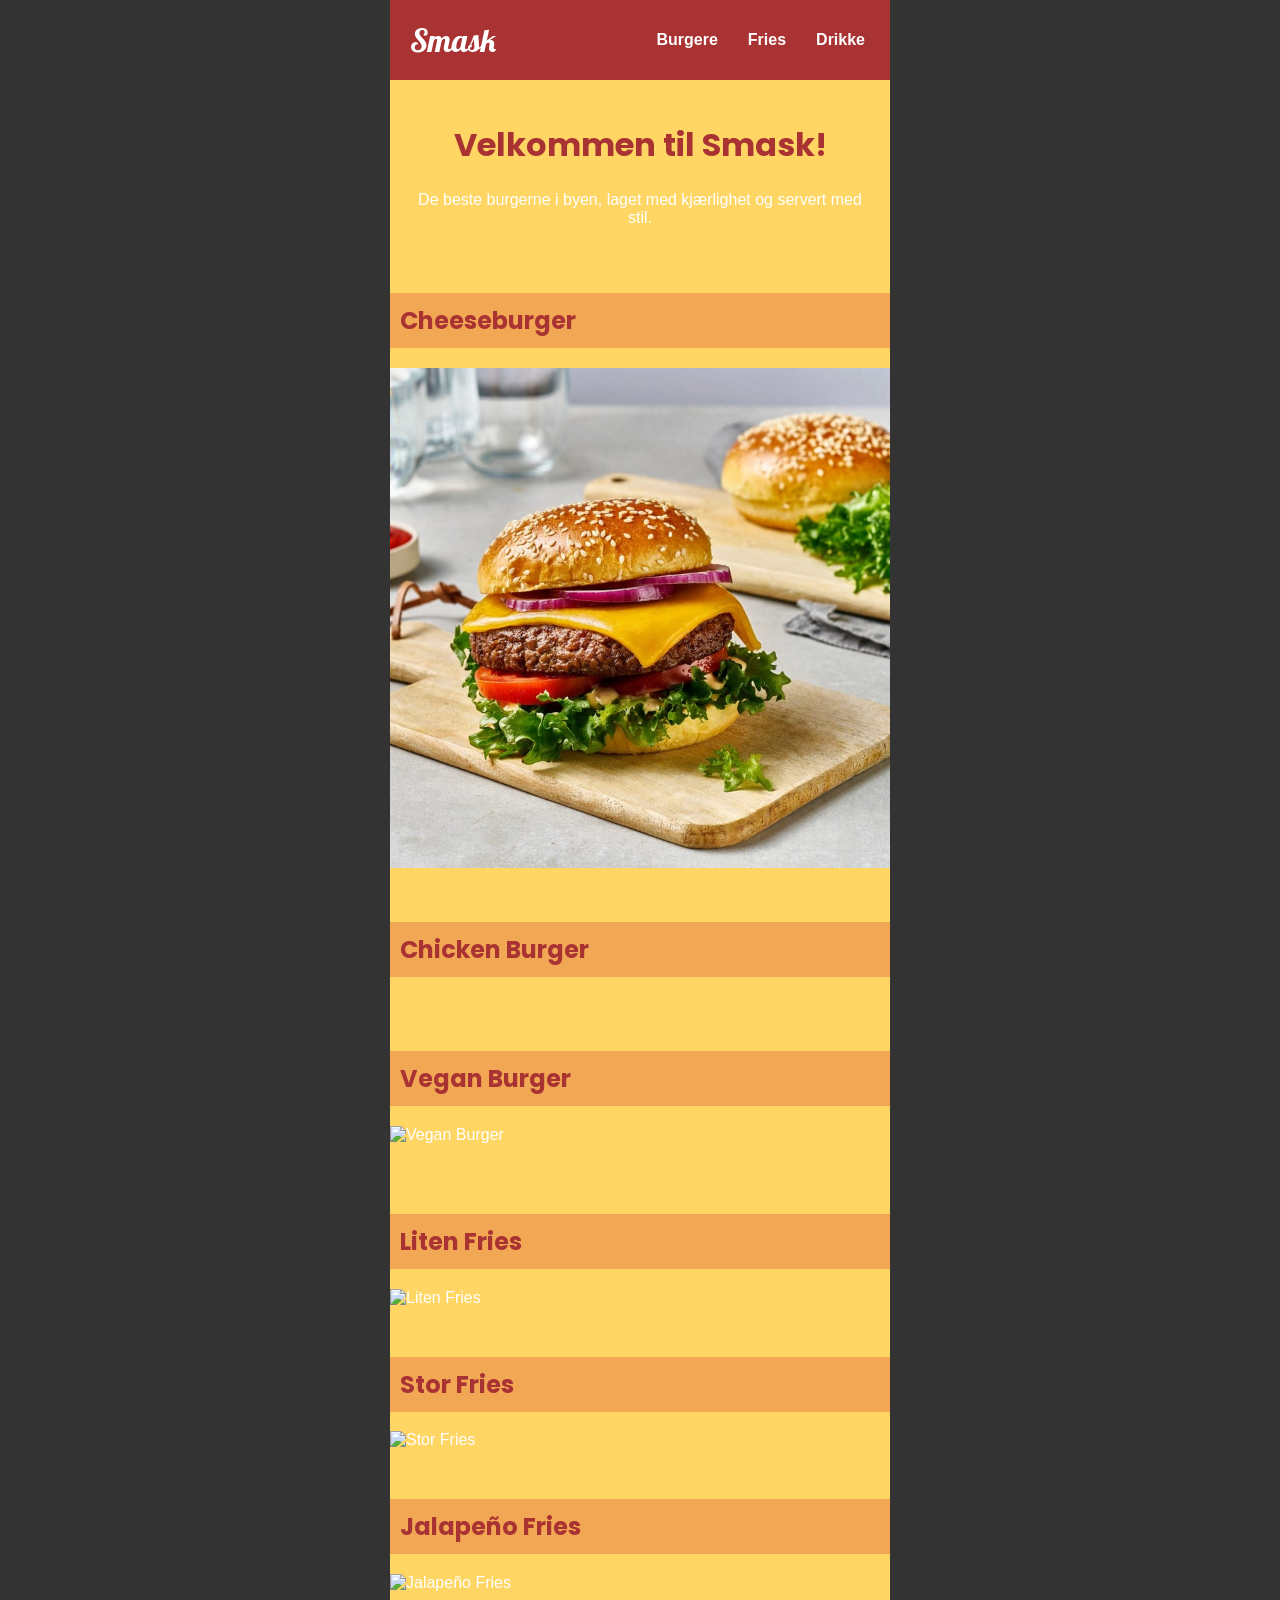
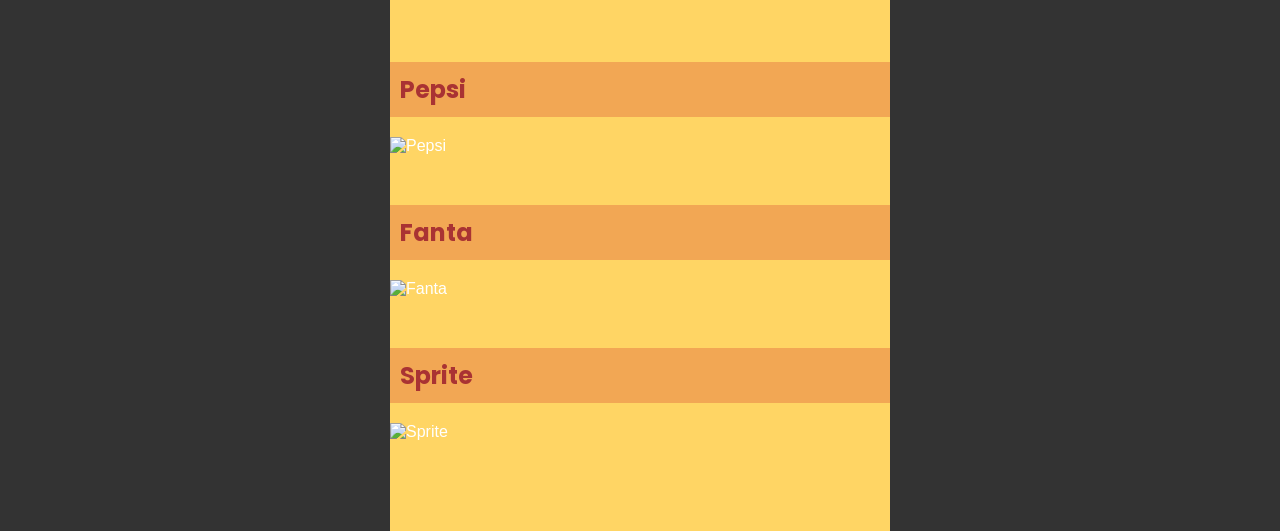
==== Smask/Index.html @ 36565fed "Add project files." ====
﻿<!DOCTYPE html>
<html lang="no">
<head>
    <meta charset="UTF-8">
    <meta name="viewport" content="width=device-width, initial-scale=1.0">
    <title>Smask Burgere</title>
    <link href="https://fonts.googleapis.com/css2?family=Lobster&family=Poppins:wght@500&display=swap" rel="stylesheet">
    <style>
        body {
            font-family: Arial, sans-serif;
            margin: 0;
            padding: 0;
            background-color: #333;
            color: #fff;
            display: flex;
            justify-content: center;
        }

        .container {
            width: 500px;
            background-color: #FFD564;
            min-height: 100vh;
            padding-bottom: 20px;
        }

        /* Header stiler */
        header {
            display: flex;
            justify-content: space-between;
            align-items: center;
            padding: 20px;
            background-color: #A93333;
            color: white;
        }

        .logo {
            font-family: 'Lobster', cursive;
            font-size: 2em;
        }

        nav ul {
            list-style-type: none;
            margin: 0;
            padding: 0;
            display: flex;
            gap: 20px;
        }

            nav ul li a {
                text-decoration: none;
                color: white;
                font-weight: bold;
                padding: 5px;
            }

                nav ul li a:hover {
                    border-bottom: 2px solid white;
                }

        /* Innholdsstiler */
        .content {
            text-align: center;
            padding: 20px;
        }

        h1 {
            color: #A93333;
            font-family: 'Poppins', sans-serif;
        }

        h2 {
            font-family: 'Poppins', sans-serif;
            color: #A93333;
            background-color: #F2A754;
            padding: 10px;
            margin-top: 30px;
        }

        .food-section {
            margin-top: 20px;
        }

            .food-section img {
                width: 100%;
                height: auto;
                margin-bottom: 20px;
            }

        /* Seksjoner for å bla til */
        section {
            margin-bottom: 50px;
        }
    </style>
</head>
<body>


    <div class="container">
        <header>
            <div class="logo">Smask</div>
            <nav>
                <ul>
                    <li><a href="#burgere">Burgere</a></li>
                    <li><a href="#fries">Fries</a></li>
                    <li><a href="#drikke">Drikke</a></li>
                </ul>
            </nav>
        </header>

        <div class="content">
            <h1>Velkommen til Smask!</h1>
            <p>De beste burgerne i byen, laget med kjærlighet og servert med stil.</p>
        </div>

        <!-- Seksjon for burgere -->
        <section id="burgere" class="food-section">
            <h2>Cheeseburger</h2>
            <img src="Images/bama-crispisalat-hamburger-0631.jpg" alt="Cheeseburger">
            <h2>Chicken Burger</h2>
            <img src="" alt="">
            <h2>Vegan Burger</h2>
            <img src="" alt="Vegan Burger">
        </section>

        <!-- Seksjon for fries -->
        <section id="fries" class="food-section">
            <h2>Liten Fries</h2>
            <img src="https://example.com/litenfries.jpg" alt="Liten Fries">
            <h2>Stor Fries</h2>
            <img src="https://example.com/storfries.jpg" alt="Stor Fries">
            <h2>Jalapeño Fries</h2>
            <img src="https://example.com/jalapenofries.jpg" alt="Jalapeño Fries">
        </section>

        <!-- Seksjon for drikke -->
        <section id="drikke" class="food-section">
            <h2>Pepsi</h2>
            <img src="https://example.com/pepsi.jpg" alt="Pepsi">
            <h2>Fanta</h2>
            <img src="https://example.com/fanta.jpg" alt="Fanta">
            <h2>Sprite</h2>
            <img src="https://example.com/sprite.jpg" alt="Sprite">
        </section>

    </div>

</body>
</html>
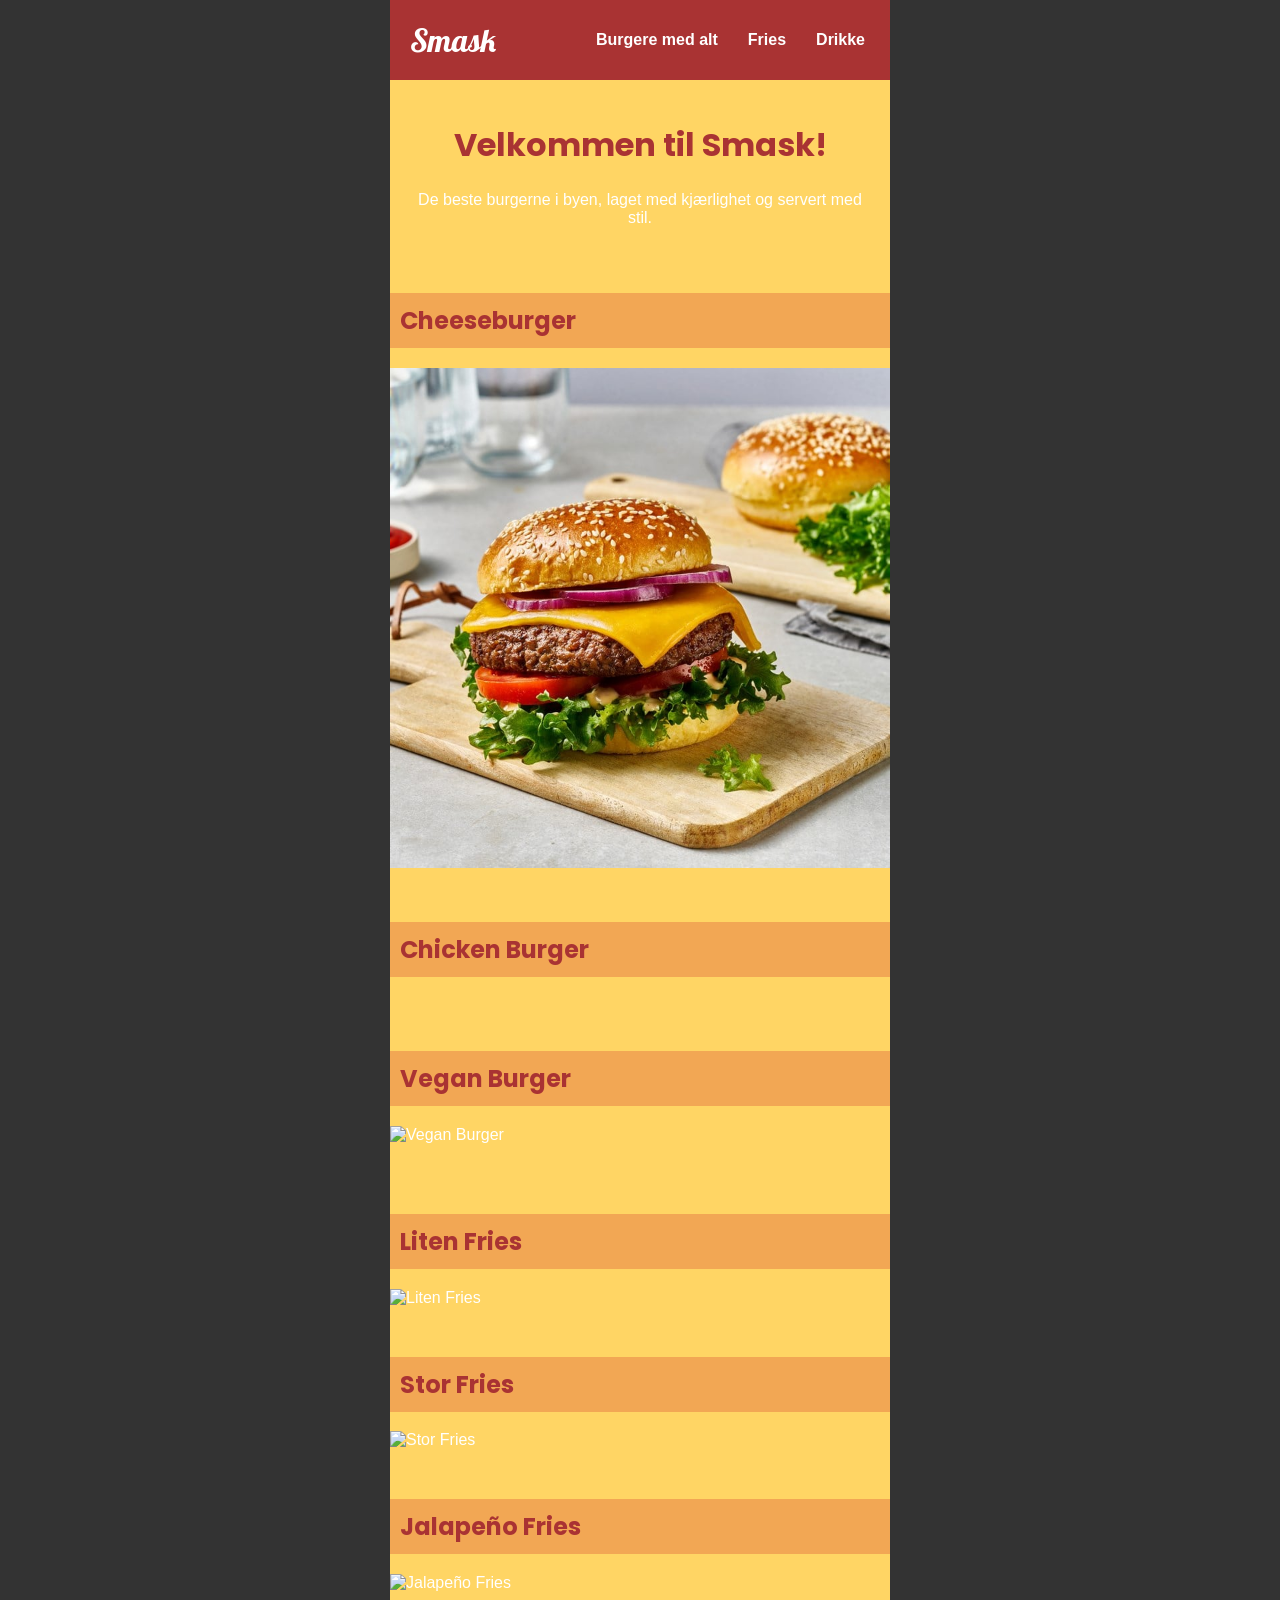
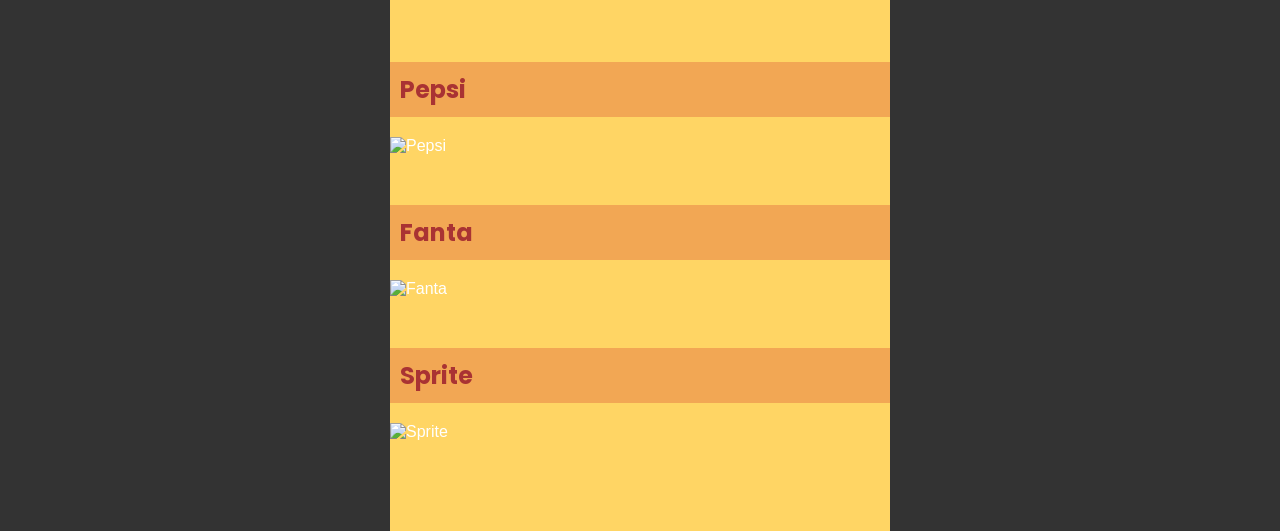
==== commit 40b5bcad: "wewe" ====
--- a/Smask/Index.html
+++ b/Smask/Index.html
@@ -100,7 +100,7 @@
             <div class="logo">Smask</div>
             <nav>
                 <ul>
-                    <li><a href="#burgere">Burgere</a></li>
+                    <li><a href="#burgere">Burgere med alt</a></li>
                     <li><a href="#fries">Fries</a></li>
                     <li><a href="#drikke">Drikke</a></li>
                 </ul>
@@ -109,7 +109,7 @@
 
         <div class="content">
             <h1>Velkommen til Smask!</h1>
-            <p>De beste burgerne i byen, laget med kjærlighet og servert med stil.</p>
+            <p>De beste burgerne i byen, laget med kjærlighet og servert med stil. </p>
         </div>
 
         <!-- Seksjon for burgere -->
